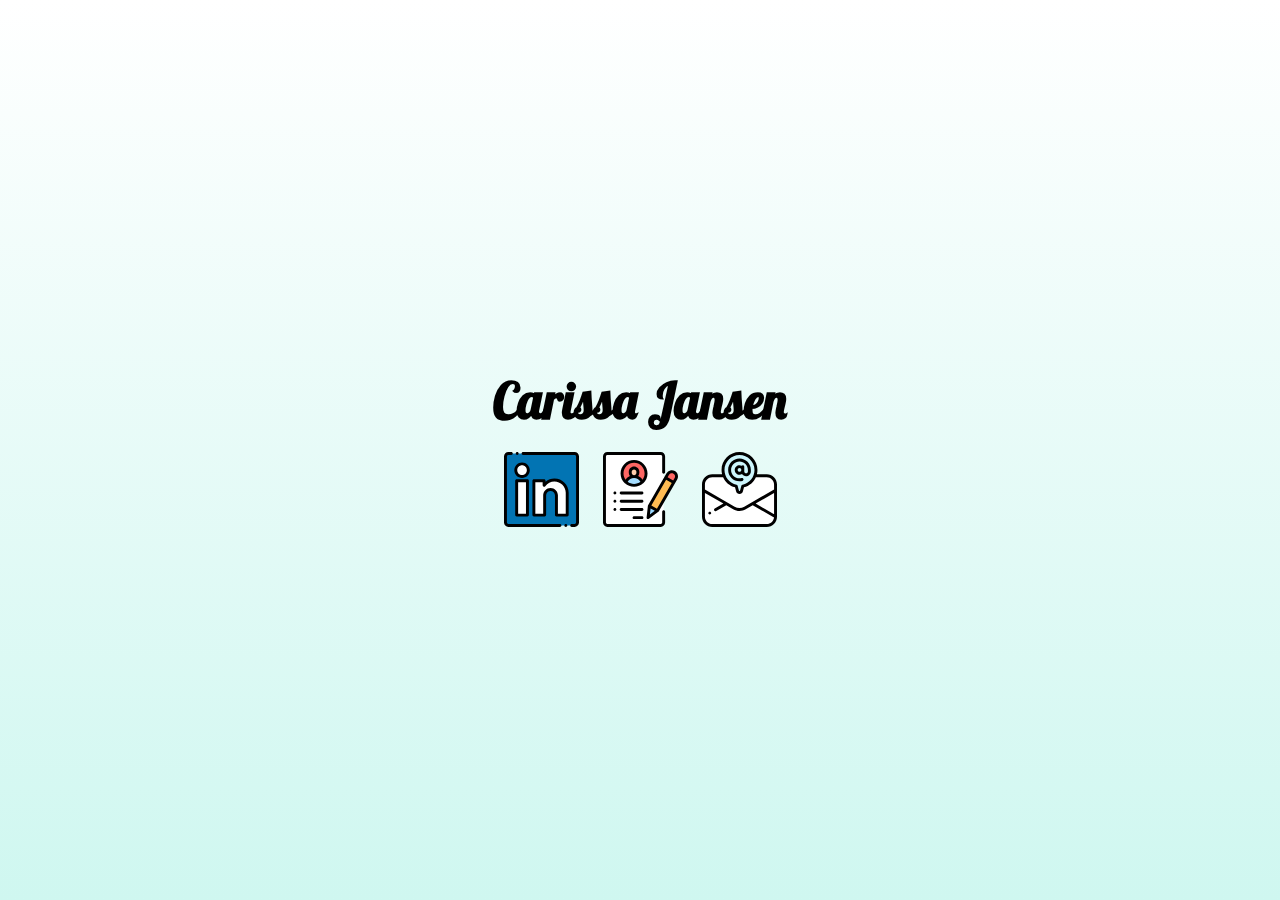
==== index.html @ c1fc40c0 "Add files via upload" ====
<html>
    <title>
    Carissa Jansen
    </title>
    <head>
        <link rel="stylesheet" href="styles.css">
        <link rel="stylesheet" href="https://fonts.googleapis.com/css?family=Lobster">
    </head>
    <body>
        <div class = "container">
            <div class = "title">
                Carissa Jansen
            </div>
            <div class = "image">
                <center>
                    <a href="https://www.linkedin.com/in/carissajansen/"><img src="linkedin.svg" alt="LinkedIn"></a>
                    <a href="cjansen_resume.pdf"><img src="resume.svg" alt="Resume"></a>
                    <a href="mailto:carissa.jansen@gmail.com"><img src="email.svg" alt="LinkedIn"></a>
                    <!---Icons by Freepik-->
                </center>
            </div>
        </div>
    </body>
</html>
---- styles.css ----
body{
    background-image: linear-gradient(white, #CFF7F0)
}
div.container {
    margin: 0;
    position: absolute;
    top: 50%;
    left: 50%;
    -ms-transform: translate(-50%, -50%);
    transform: translate(-50%, -50%);
    }

div.title {
    font-family: Lobster;
    font-size: 50px;
    font-weight:bold;
    padding: 10px;
    vertical-align: center;
    text-align: center;
}

img {
    width: 75px;
    height: 75px;
    padding: 10px;
    align-items: center;
}
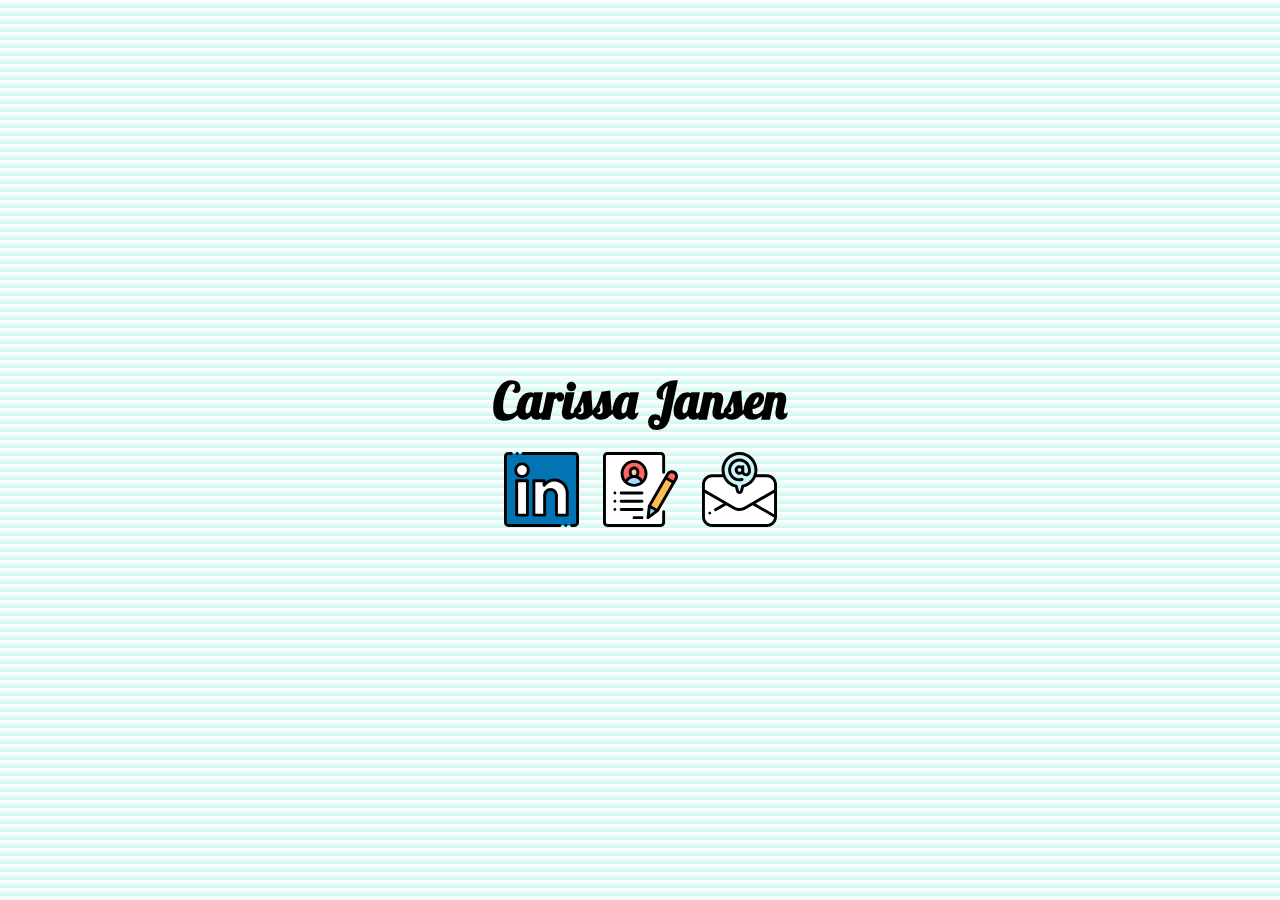
==== commit a23fc53d: "Update index.html" ====
--- a/index.html
+++ b/index.html
@@ -1,3 +1,4 @@
+<!DOCTYPE html>
 <html>
     <title>
     Carissa Jansen
@@ -21,4 +22,4 @@
             </div>
         </div>
     </body>
-</html>+</html>
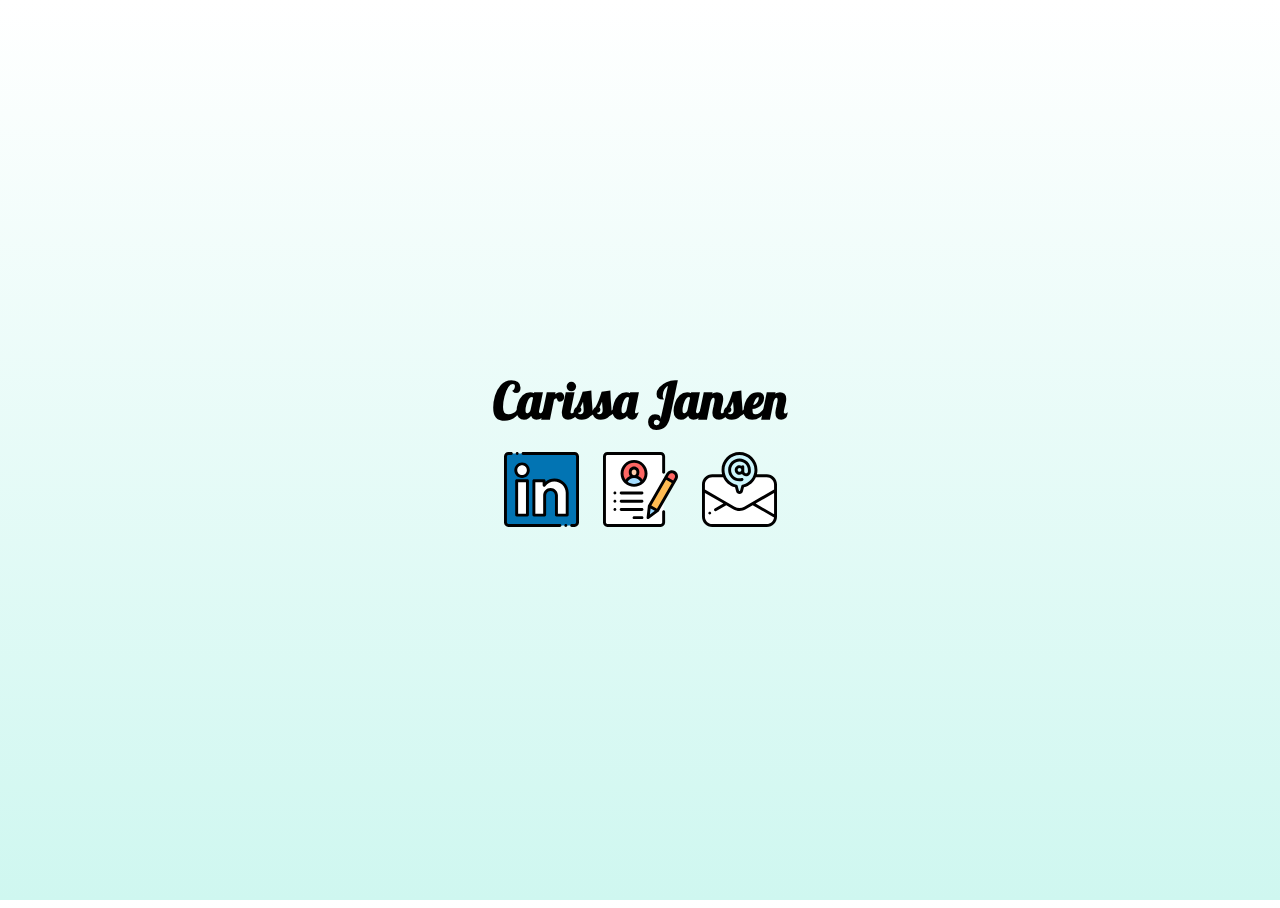
==== commit e5d81463: "Update index.html" ====
--- a/index.html
+++ b/index.html
@@ -9,6 +9,7 @@
     </head>
     <body>
         <div class = "container">
+            
             <div class = "title">
                 Carissa Jansen
             </div>
--- a/styles.css
+++ b/styles.css
@@ -1,3 +1,6 @@
+html, body{
+    height:100%;
+}
 body{
     background-image: linear-gradient(white, #CFF7F0)
 }
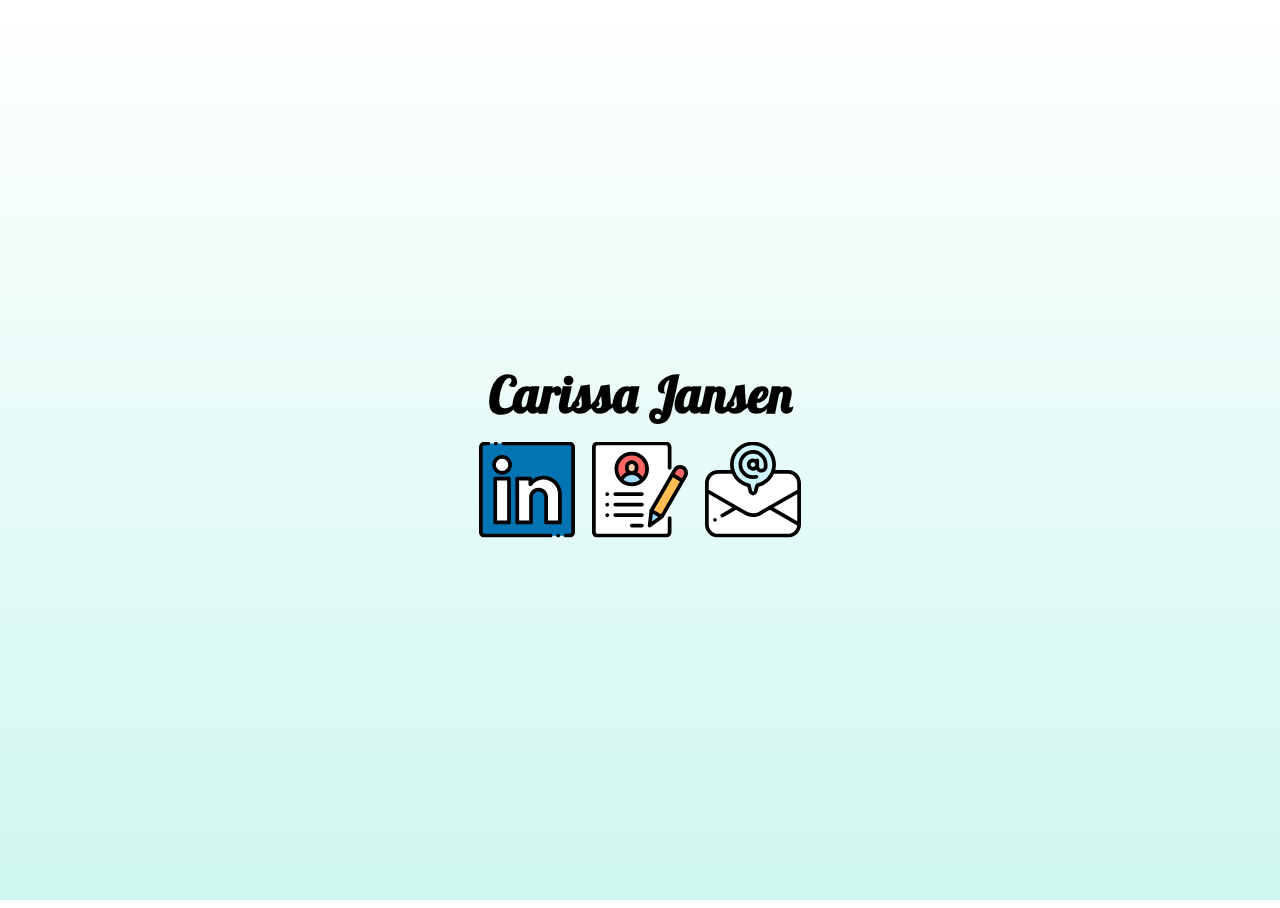
==== commit b83f0162: "Update index.html" ====
--- a/index.html
+++ b/index.html
@@ -4,6 +4,7 @@
     Carissa Jansen
     </title>
     <head>
+        <meta name="viewport" content="width=device-width, initial-scale=1.0">
         <link rel="stylesheet" href="styles.css">
         <link rel="stylesheet" href="https://fonts.googleapis.com/css?family=Lobster">
     </head>
--- a/styles.css
+++ b/styles.css
@@ -12,10 +12,9 @@
     -ms-transform: translate(-50%, -50%);
     transform: translate(-50%, -50%);
     }
-
 div.title {
     font-family: Lobster;
-    font-size: 50px;
+    font-size: 3.2em;
     font-weight:bold;
     padding: 10px;
     vertical-align: center;
@@ -23,8 +22,8 @@
 }
 
 img {
-    width: 75px;
-    height: 75px;
-    padding: 10px;
+    width: 15%;
+    height: 15%;
+    padding: 1%;
     align-items: center;
 }
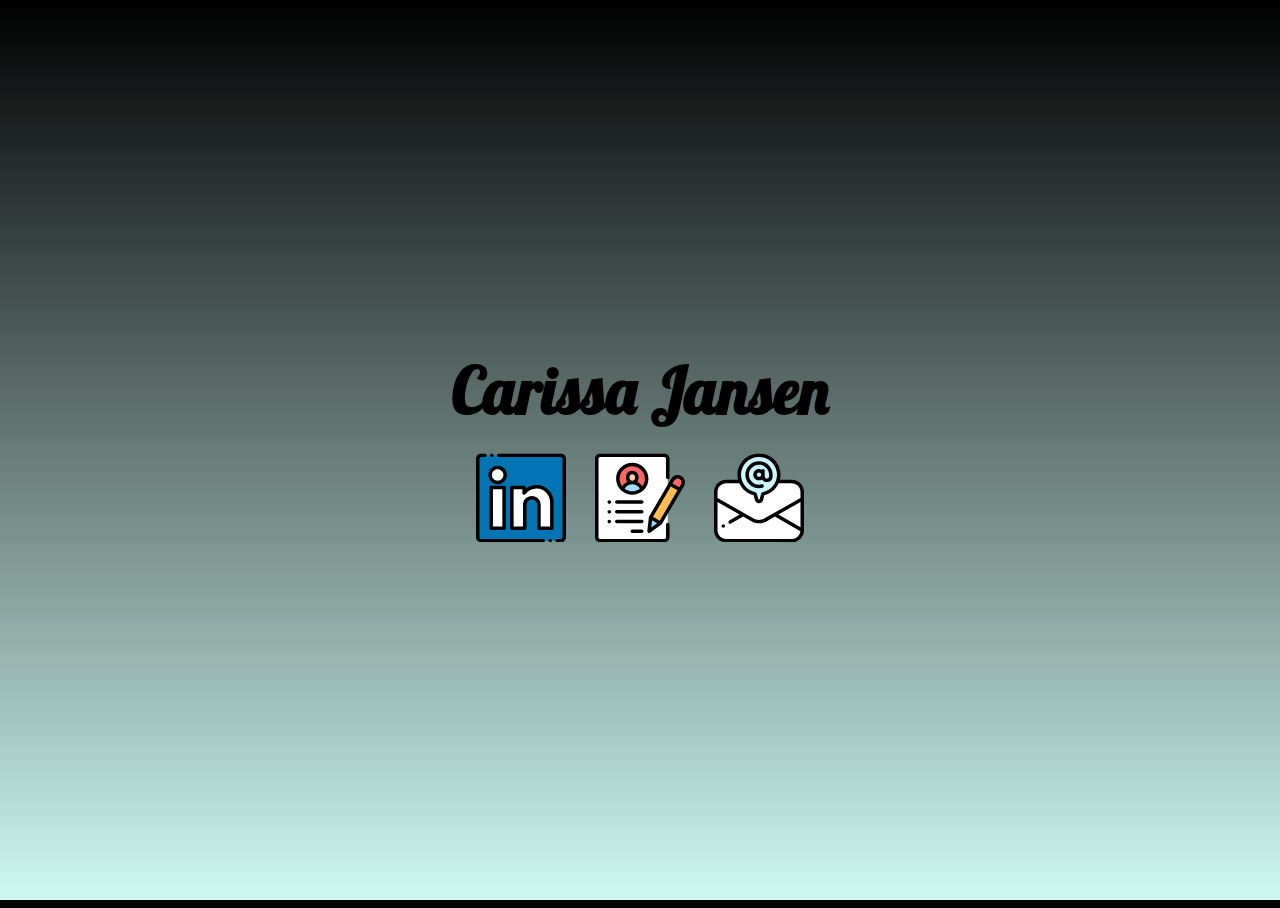
==== commit bde2b6f8: "Update index.html" ====
--- a/index.html
+++ b/index.html
@@ -10,7 +10,6 @@
     </head>
     <body>
         <div class = "container">
-            
             <div class = "title">
                 Carissa Jansen
             </div>
--- a/styles.css
+++ b/styles.css
@@ -1,10 +1,12 @@
-html, body{
-    height:100%;
+html,body{
+    height:100%
 }
+
 body{
-    background-image: linear-gradient(white, #CFF7F0)
+    background-image: linear-gradient(black, #CFF7F0)
 }
 div.container {
+    width: 100%;
     margin: 0;
     position: absolute;
     top: 50%;
@@ -12,9 +14,10 @@
     -ms-transform: translate(-50%, -50%);
     transform: translate(-50%, -50%);
     }
+
 div.title {
     font-family: Lobster;
-    font-size: 3.2em;
+    font-size: 5vw;
     font-weight:bold;
     padding: 10px;
     vertical-align: center;
@@ -22,8 +25,25 @@
 }
 
 img {
-    width: 15%;
-    height: 15%;
+    width: 7%;
+    height: 7%;
     padding: 1%;
     align-items: center;
 }
+
+@media only screen and (min-width: 375px) and (max-width: 670px) and (orientation: portrait) { 
+    div.title {
+        font-family: Lobster;
+        font-size: 10vw;
+        font-weight:bold;
+        padding: 10px;
+        vertical-align: center;
+        text-align: center;
+    }
+    img {
+        width: 15%;
+        height: 15%;
+        padding: 1%;
+        align-items: center;
+    }
+}
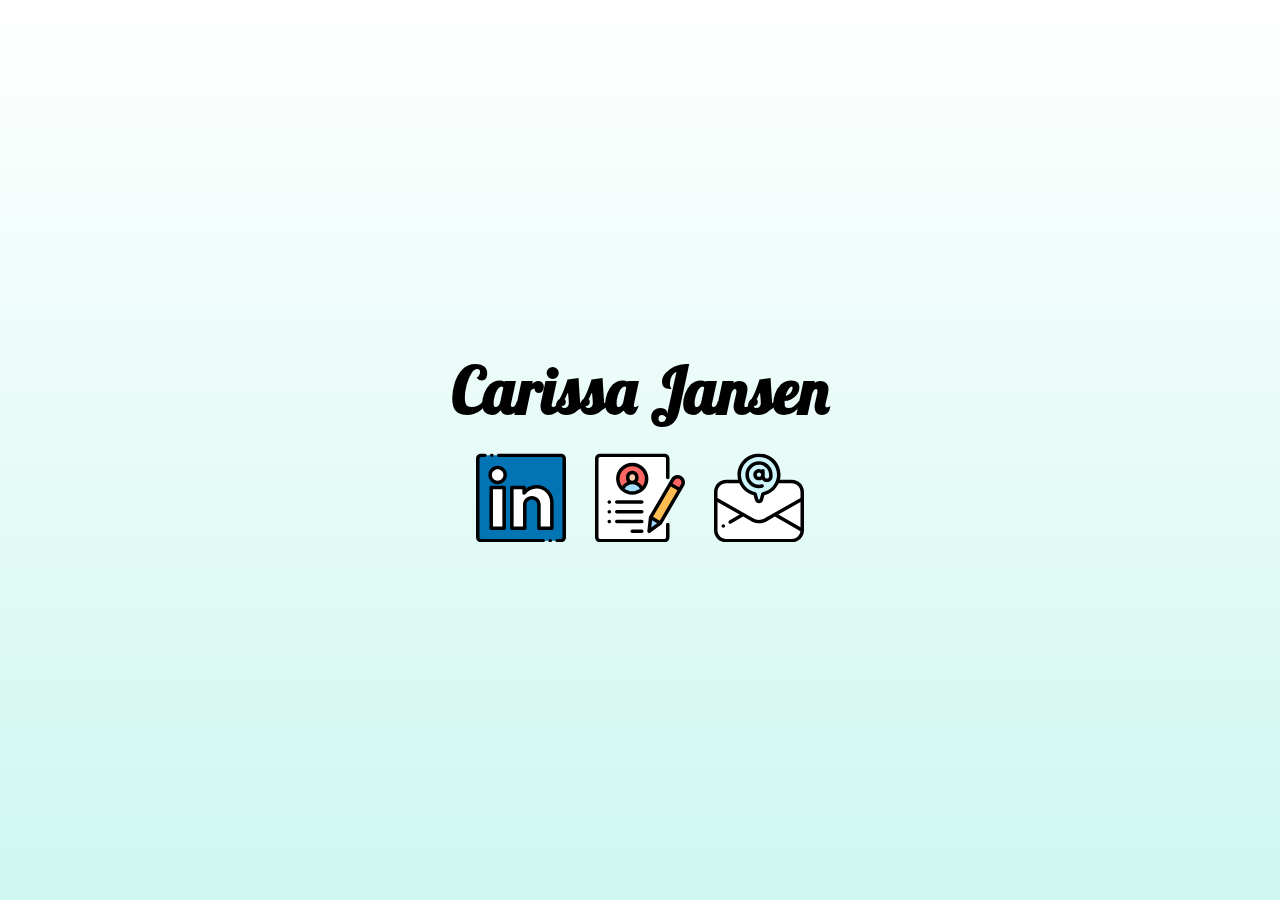
==== commit ee3e2c33: "Update index.html" ====
--- a/index.html
+++ b/index.html
@@ -1,4 +1,5 @@
 <!DOCTYPE html>
+
 <html>
     <title>
     Carissa Jansen
--- a/styles.css
+++ b/styles.css
@@ -3,7 +3,7 @@
 }
 
 body{
-    background-image: linear-gradient(black, #CFF7F0)
+    background-image: linear-gradient(white, #CFF7F0)
 }
 div.container {
     width: 100%;
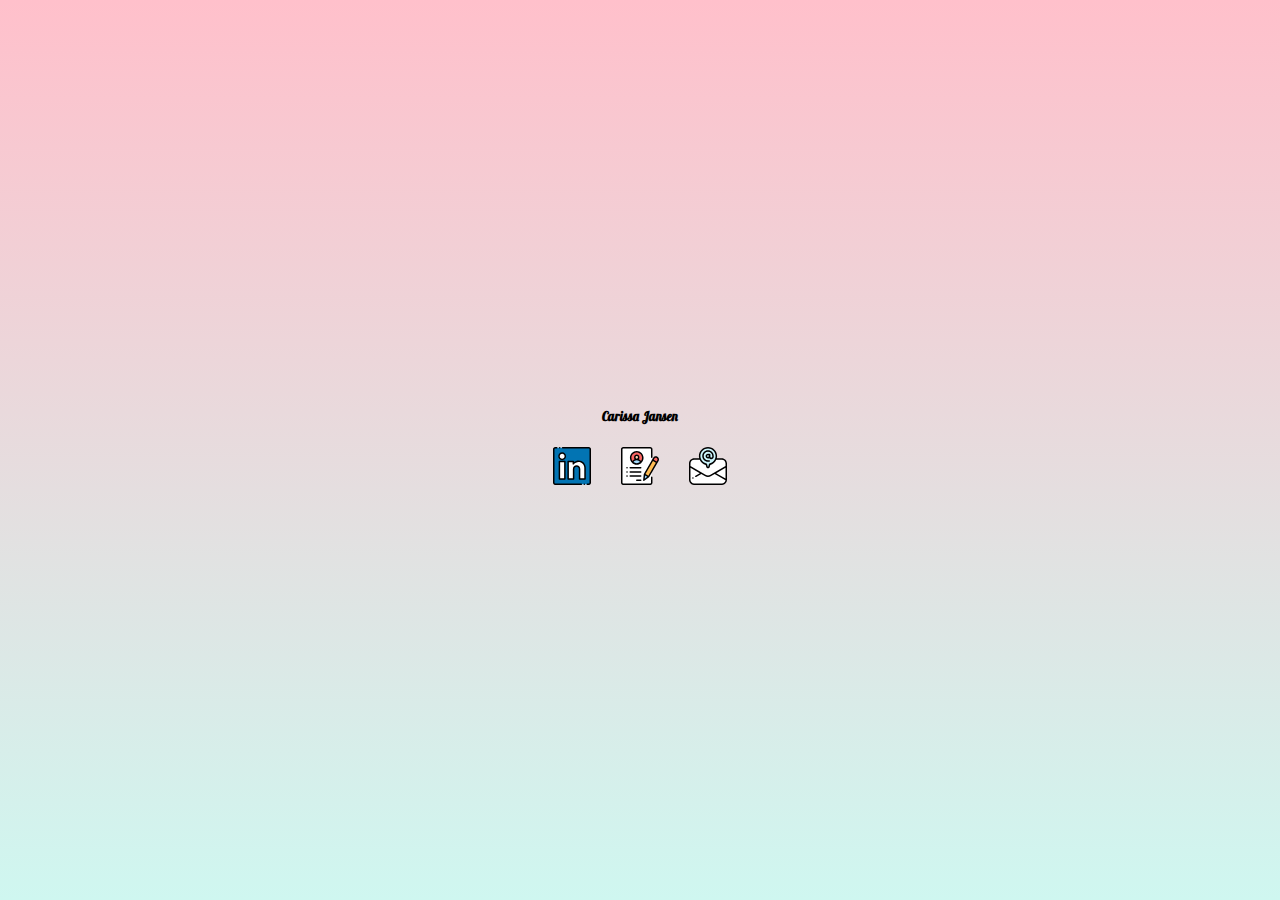
==== commit b048ea87: "Update index.html" ====
--- a/index.html
+++ b/index.html
@@ -1,5 +1,4 @@
 <!DOCTYPE html>
-
 <html>
     <title>
     Carissa Jansen
--- a/styles.css
+++ b/styles.css
@@ -3,7 +3,7 @@
 }
 
 body{
-    background-image: linear-gradient(white, #CFF7F0)
+    background-image: linear-gradient(pink, #CFF7F0)
 }
 div.container {
     width: 100%;
@@ -17,7 +17,7 @@
 
 div.title {
     font-family: Lobster;
-    font-size: 5vw;
+    font-size: 1vw;
     font-weight:bold;
     padding: 10px;
     vertical-align: center;
@@ -25,13 +25,13 @@
 }
 
 img {
-    width: 7%;
-    height: 7%;
+    width: 3%;
+    height: 3%;
     padding: 1%;
     align-items: center;
 }
 
-@media only screen and (min-width: 375px) and (max-width: 670px) and (orientation: portrait) { 
+@media only screen and (min-width: 375px) and (orientation: portrait) { 
     div.title {
         font-family: Lobster;
         font-size: 10vw;
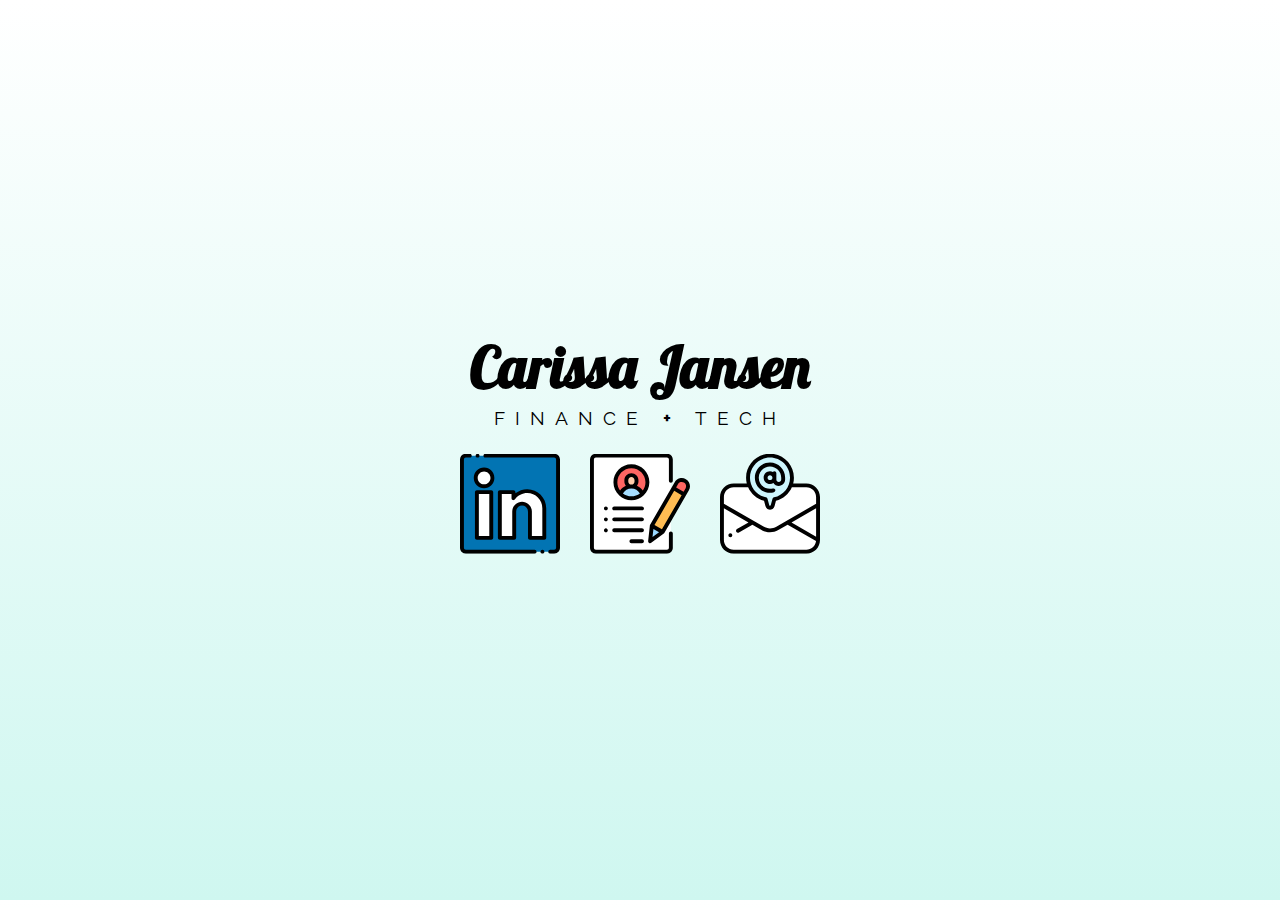
==== commit d7da0fcd: "Update index.html" ====
--- a/index.html
+++ b/index.html
@@ -6,12 +6,17 @@
     <head>
         <meta name="viewport" content="width=device-width, initial-scale=1.0">
         <link rel="stylesheet" href="styles.css">
+        <link rel="preconnect" href="https://fonts.gstatic.com">
+        <link href="https://fonts.googleapis.com/css2?family=Raleway:wght@300&display=swap" rel="stylesheet">
         <link rel="stylesheet" href="https://fonts.googleapis.com/css?family=Lobster">
     </head>
     <body>
         <div class = "container">
             <div class = "title">
                 Carissa Jansen
+            </div>
+            <div class = "subtitle">
+                FINANCE <b>+</b> TECH
             </div>
             <div class = "image">
                 <center>
--- a/styles.css
+++ b/styles.css
@@ -3,7 +3,7 @@
 }
 
 body{
-    background-image: linear-gradient(pink, #CFF7F0)
+    background-image: linear-gradient(white, #CFF7F0)
 }
 div.container {
     width: 100%;
@@ -15,30 +15,51 @@
     transform: translate(-50%, -50%);
     }
 
+div.subtitle {
+    font-family: 'Raleway', sans-serif;
+    font-size: 1.2em;
+    vertical-align: center; 
+    text-align: center;
+    letter-spacing: 10px;
+    padding-bottom: 12px;
+    padding-top: 5px;
+}
+
 div.title {
     font-family: Lobster;
-    font-size: 1vw;
+    font-size: 3.6em;
     font-weight:bold;
-    padding: 10px;
     vertical-align: center;
     text-align: center;
 }
 
 img {
-    width: 3%;
-    height: 3%;
+    width: 100px;
+    height: 100px;
     padding: 1%;
     align-items: center;
 }
 
-@media only screen and (min-width: 375px) and (orientation: portrait) { 
+img:hover {
+    opacity: 0.5;
+    filter: alpha(opacity=50);
+}
+
+@media only screen and (min-width: 375px) and (max-width: 670px) and (orientation: portrait) { 
     div.title {
         font-family: Lobster;
         font-size: 10vw;
         font-weight:bold;
-        padding: 10px;
         vertical-align: center;
         text-align: center;
+    }
+    div.subtitle {
+        font-family: 'Raleway', sans-serif;
+        font-size: 3vw;
+        vertical-align: center; 
+        text-align: center;
+        letter-spacing: 10px;
+        padding-bottom: 12px;
     }
     img {
         width: 15%;
